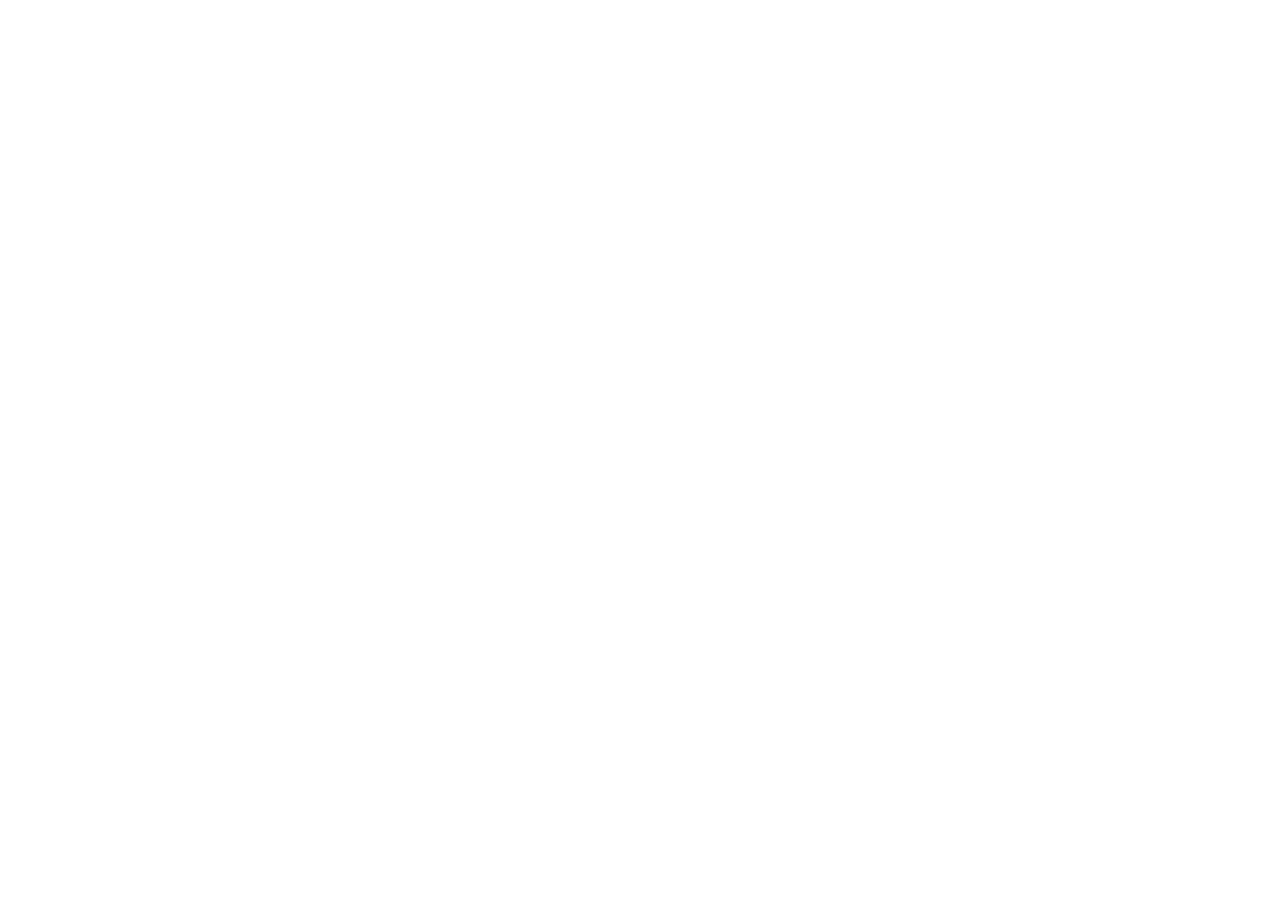
==== index.html @ 92ce4190 "able to display a clock face" ====
<!DOCTYPE html>
<html lang="en">
<head>
	<meta charset="utf-8">
	<title>D3 Clock</title>
	<script src="//cdnjs.cloudflare.com/ajax/libs/d3/3.5.6/d3.min.js" charset="utf-8"></script>
	<link href="d3clock.css" rel="stylesheet">
</head>
<body>
	<script>
	var showD3Clock = function () {
		var w = 600; 
		var h = 600;

		var cx = w / 2;
		var cy = h / 2; 
		var margin = 10;
		var r = w / 2 - margin; 

		var svg = d3.select("body").append("svg")
		.attr("class", "clock")
		.attr("width", w)
		.attr("height", h);

		clockFace();

		function clockFace() {
			var hourTickLength = Math.round(r * 0.2);
			var minuteTickLength = Math.round(r * 0.1);
			for (var i = 0; i < 60; i++) {
				var tickLength, tickClass;
				if (i % 5 == 0) {
					tickLength = hourTickLength;
					tickGroup = "hourtick";
				} else {
					tickLength = minuteTickLength;
					tickClass = "minutetick";
				}
				svg.append("line")
				.attr("class", tickClass + " face")
				.attr("x1", cx)
				.attr("y1", margin)
				.attr("x2", cx)
				.attr("y2", margin + tickLength)
				.attr("transform", "rotate(" + i * 6 
					+ "," + cx + "," + cy + ")");
			}
		}
	}

	showD3Clock();
	</script>
</body>
</html>
---- d3clock.css ----
svg.clock {
    stroke-linecap: round;
}

.face {
    stroke: #aac;
    stroke-width: 6;
}

.hourtick.face {
}

.minutetick.face {
    stroke-width: 2;
}

.hand {
    stroke: #336;
    stroke-width: 8;
}

.hour.hand {
    stroke-width: 12;
}

.minute.hand {
}

.second.hand {
    stroke: red;
    stroke-width: 4;
}
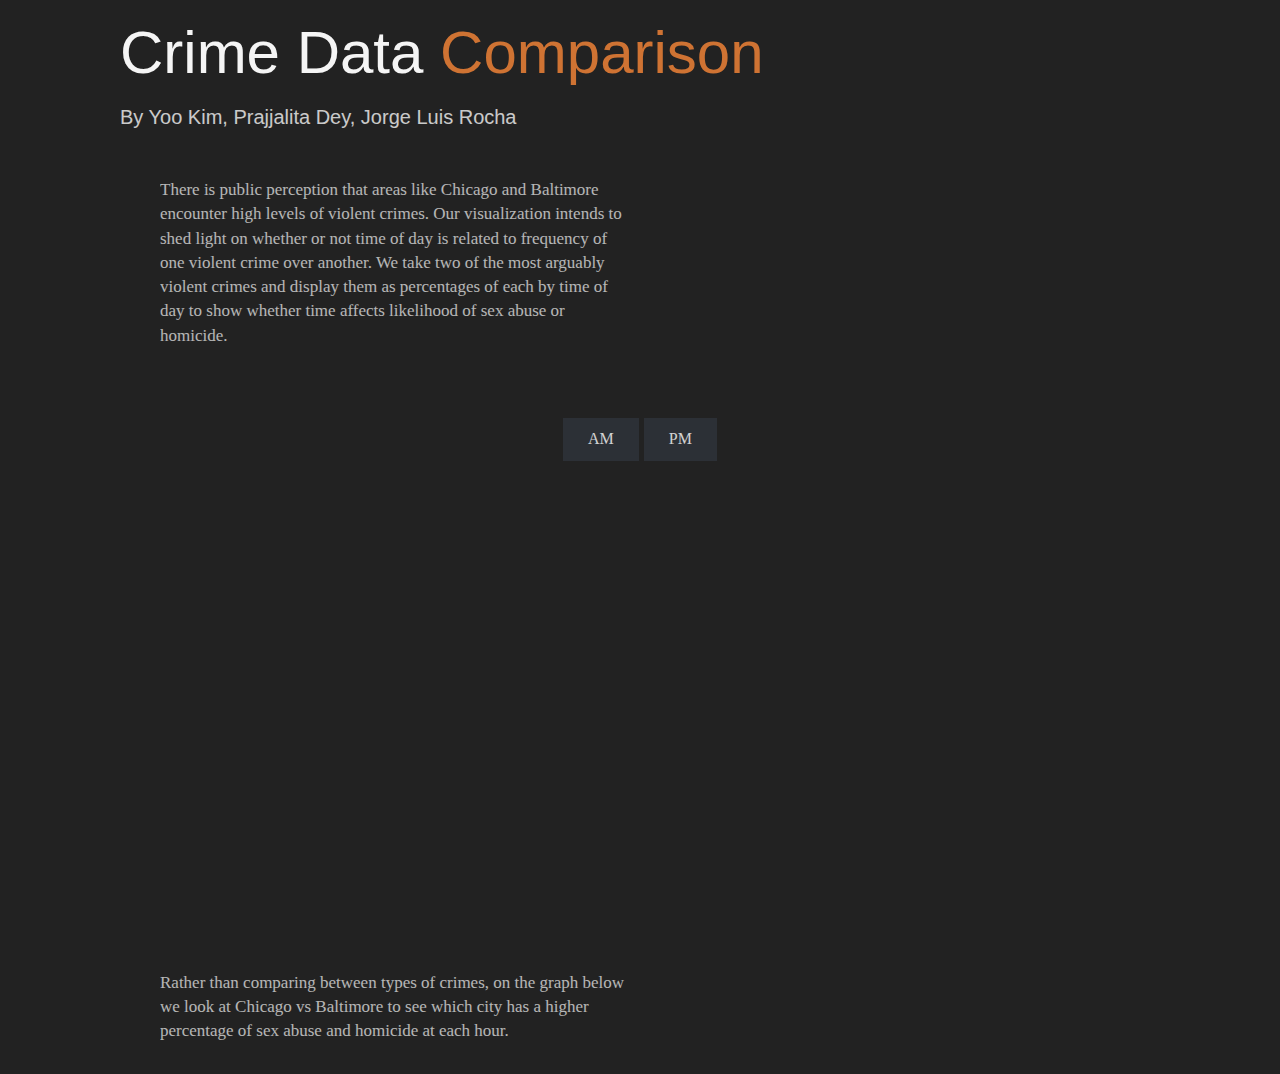
==== commit a6071322: "this version works and does what is supposed to for the most part. only factors that need fixing is " ====
--- a/index.html
+++ b/index.html
@@ -1,54 +1,1200 @@
 <!DOCTYPE html>
 <html lang="en">
 <head>
-	<meta charset="utf-8">
-	<title>D3 Clock</title>
-	<script src="//cdnjs.cloudflare.com/ajax/libs/d3/3.5.6/d3.min.js" charset="utf-8"></script>
-	<link href="d3clock.css" rel="stylesheet">
+  <meta charset="utf-8">
+  <title>D3 Clock</title>
+  <script src="https://d3js.org/d3.v4.min.js"></script>
+  <script src="http://d3js.org/queue.v1.min.js"></script>
+  <script src="http://code.jquery.com/jquery-1.11.1.min.js"></script>
+  <!-- bootstrap -->
+  <script src="https://maxcdn.bootstrapcdn.com/bootstrap/3.3.7/js/bootstrap.min.js" integrity="sha384-Tc5IQib027qvyjSMfHjOMaLkfuWVxZxUPnCJA7l2mCWNIpG9mGCD8wGNIcPD7Txa" crossorigin="anonymous"></script>
+  <!-- Latest compiled and minified CSS -->
+  <link rel="stylesheet" href="https://maxcdn.bootstrapcdn.com/bootstrap/3.3.7/css/bootstrap.min.css" integrity="sha384-BVYiiSIFeK1dGmJRAkycuHAHRg32OmUcww7on3RYdg4Va+PmSTsz/K68vbdEjh4u" crossorigin="anonymous">
+  <!-- my own styling -->
+  <link href="d3clock.css" rel="stylesheet">
 </head>
 <body>
-	<script>
-	var showD3Clock = function () {
-		var w = 600; 
-		var h = 600;
-
-		var cx = w / 2;
-		var cy = h / 2; 
-		var margin = 10;
-		var r = w / 2 - margin; 
-
-		var svg = d3.select("body").append("svg")
-		.attr("class", "clock")
-		.attr("width", w)
-		.attr("height", h);
-
-		clockFace();
-
-		function clockFace() {
-			var hourTickLength = Math.round(r * 0.2);
-			var minuteTickLength = Math.round(r * 0.1);
-			for (var i = 0; i < 60; i++) {
-				var tickLength, tickClass;
-				if (i % 5 == 0) {
-					tickLength = hourTickLength;
-					tickGroup = "hourtick";
-				} else {
-					tickLength = minuteTickLength;
-					tickClass = "minutetick";
-				}
-				svg.append("line")
-				.attr("class", tickClass + " face")
-				.attr("x1", cx)
-				.attr("y1", margin)
-				.attr("x2", cx)
-				.attr("y2", margin + tickLength)
-				.attr("transform", "rotate(" + i * 6 
-					+ "," + cx + "," + cy + ")");
-			}
-		}
-	}
-
-	showD3Clock();
-	</script>
+<nav class="navbar navbar-default navbar-static-top" style="background-color:#222; border:none;">
+  <div class="container">
+    <h1 style="color:whitesmoke">Crime Data <span style ="color:#cf7333">Comparison</span></h1>
+    <h2 style="color:whitesmoke">By Yoo Kim, Prajjalita Dey, Jorge Luis Rocha </h2>
+  </div>
+</nav>
+
+<div id ="containerCustom">
+<!--<h1>Crime Data <span style ="color:#cf7333">Comparison</span></h1>
+  <h2>By Yoo Kim, Prajjalita Dey, Jorge Luis Rocha </h2>-->
+
+<p id ="description">There is public perception that areas like Chicago and Baltimore encounter high levels of violent crimes. Our visualization intends to shed light on whether or not time of day is related to frequency of one violent crime over another. We take two of the most arguably violent 
+crimes and display them as percentages of each by time of day to show whether time
+affects likelihood of sex abuse or homicide.</p>
+
+  <div id = "button" class="buttonAM" data-toggle="tooltip" data-placement="left" title="View crime comparisons for AM times">AM</div>
+  <div id = "button" class="buttonPM" data-toggle="tooltip" data-placement="right" title="View crime comparisons for PM times">PM</div>
+  <div id = "canvasAM"><p id ="AMText"></p>
+  </button></div>
+  <div id = "canvasPM"><p id ="AMText"></p></div>
+  <div id="linegraph"></div>
+  <div id="description">Rather than comparing between types of crimes, on the graph below we look at Chicago vs Baltimore to see which city has a higher percentage of sex abuse and homicide at each hour.</div>
+</div>
+
+  <script>
+  d3.queue()
+  .defer(d3.tsv, "BltPercentages.csv")
+  .await(function (error, rawData) {
+    var dataArray1 = d3.values(rawData).filter(function (d) {
+      if (typeof d == "object") return d;
+    });
+    dataArray1 = dataArray1.slice(0, dataArray1.length - 1);
+    var input1 = dataArray1[0]['Sex Abuse'];
+    var input1_idx = 0;
+
+    var showD3ClockNYAM = function () {
+      var w = 600; 
+      var h = 600;
+
+      var cx = w / 2;
+      var cy = h / 2; 
+      var margin = 10;
+      var r = w / 2 - margin; 
+
+      var rotate = 180;
+
+      var svg1 = d3.select("#canvasAM").append("svg")
+      .attr("class", "clockNY")
+      .attr("width", w)
+      .attr("height", h);
+      
+      /* text percentages */
+      var g1 = svg1.append("g").attr("transform", "translate(30," + (h / 10) + ")")
+      .attr("fill", "#9b0f1d");
+      var g2 = svg1.append("g").attr("transform", "translate(400," + (h / 10) + ")")
+      .attr("fill", "#f24343");
+      var g3 = svg1.append("g").attr("transform", "translate(30," + (10* h / 10) + ")")
+      .attr("fill", "whitesmoke");
+
+       // The initial display.
+      var input1_txt1 = 'Sex abuse:' + Math.round(parseFloat(input1) * 100) + '%';
+      var input1_txt2 = 'Homocide: ' + (100 - Math.round(parseFloat(input1) * 100)) + '%';
+      var input1_txt3 = 'HOUR: ' + 12;
+      
+      updateText1(input1_txt1);
+      updateText2(input1_txt2);
+      updateText3(input1_txt3);
+
+      clockFace();
+
+      minuteHand();
+      hourHand();
+      secondHand(input1);
+
+      //rotation function called every second
+      setInterval(function() {
+        if (rotate == 540) {
+          rotate = 210;
+        } else {
+            rotate+=30;
+        }
+
+        checkInput1();
+        
+        input1_idx++;
+        if (input1_idx == 12) {
+            input1_idx = 0;
+        }
+
+        input1 = dataArray1[input1_idx]['Sex Abuse'];
+        input1_txt1 = 'Sex abuse:' + Math.round(parseFloat(input1) * 100) + '%';
+        input1_txt2 = 'Homocide:' + (100 - Math.round(parseFloat(input1) * 100)) + '%';
+        if (input1_idx == 0) {
+          input1_txt3 = 'HOUR: ' + 12;
+        } else {
+          input1_txt3 = 'HOUR: ' + input1_idx;
+        }
+        
+        updateText1(input1_txt1);
+        updateText2(input1_txt2);
+        updateText3(input1_txt3);
+
+        d3.select("#myNYAMRect").transition().duration("400").attr("transform","translate("+w/2+","+h/2+")rotate("+rotate+")");
+        d3.select("#myNYAMRect2").transition().duration("400").attr("transform","translate("+w/2+","+h/2+")rotate("+rotate+")").attr("height", input1 * 150);
+         
+      },2000);
+
+      function clockFace() {
+        var hourTickLength = Math.round(r * 0.2);
+        var minuteTickLength = Math.round(r * 0.1);
+        for (var i = 0; i < 60; i++) {
+          var tickLength, tickClass;
+          if (i % 5 == 0) {
+            tickLength = hourTickLength;
+            tickGroup = "hourtick";
+          } else {
+            tickLength = minuteTickLength;
+            tickClass = "minutetick";
+          }
+          svg1.append("line")
+          .attr("class", tickClass + " face")
+          .attr("x1", cx)
+          .attr("y1", margin)
+          .attr("x2", cx)
+          .attr("y2", margin + tickLength)
+          .attr("transform", "rotate(" + i * 6 
+            + "," + cx + "," + cy + ")");
+        }
+      }
+
+      function checkInput1() {
+        var smallRotate = rotate - 180;
+        if (smallRotate % 30 == 0) {
+          var e = smallRotate / 30;
+          if (e == 12) {e = 0};
+          input1 = dataArray1[e]['Sex Abuse'];
+        }
+      }
+
+      function minuteHand() {
+        svg1.append("rect")
+        .attr("width", 10)
+        .attr("height", cy-15)
+        .attr("x", cx - 5)
+        .attr("y", 10)
+        .attr("fill","#cbcbcb");
+      }
+
+
+      function hourHand() {
+        svg1.append("rect")
+       .attr("id","myNYAMRect")
+       .attr("fill","#f24343")
+       .attr("width",10).attr("height",180)
+       .attr("x",-5)
+       .attr("y",5)
+       .attr("transform","translate("+w/2+","+h/2+")rotate("+rotate+")");
+      }
+
+      function secondHand(b) {
+        svg1.append("rect")
+       .attr("id","myNYAMRect2")
+       .attr("fill","#9b0f1d")
+       .attr("width",10).attr("height",b * 150)
+       .attr("x",-5)
+       .attr("y",5)
+       .attr("transform","translate("+w/2+","+h/2+")rotate("+rotate+")");
+      }
+
+
+      svg1.append("text")
+      .attr("x", cx-50)
+      .attr("y", -80)
+      .attr("height", 10)
+      .attr("width", 10)
+      .attr("fill", "#34a5da")
+      .style('font-size','25px')
+      .text('Baltimore');
+
+      function updateText1(data) {
+
+          // DATA JOIN
+          // Join new data with old elements, if any.
+          var text = g1.selectAll("text")
+            .data(data);
+
+          // UPDATE
+          // Update old elements as needed.
+          text.attr("class", "update");
+
+          // ENTER
+          // Create new elements as needed.
+          //
+          // ENTER + UPDATE
+          // After merging the entered elements with the update selection,
+          // apply operations to both.
+          text.enter().append("text")
+              .attr("class", "enter")
+              .attr("x", function(d, i) { return i * 15; })
+              .attr('y',-50)
+              .attr("dy", ".35em")
+              .merge(text)
+              .text(function(d) { return d; });
+
+          // EXIT
+          // Remove old elements as needed.
+          text.exit().remove();
+        }
+
+        function updateText2(data) {
+
+          // DATA JOIN
+          // Join new data with old elements, if any.
+          var text = g2.selectAll("text")
+            .data(data);
+
+          // UPDATE
+          // Update old elements as needed.
+          text.attr("class", "update");
+
+          // ENTER
+          // Create new elements as needed.
+          //
+          // ENTER + UPDATE
+          // After merging the entered elements with the update selection,
+          // apply operations to both.
+          text.enter().append("text")
+              .attr("class", "enter")
+              .attr("x", function(d, i) {return i * 15; })
+              .attr('y',-50)
+              .attr("dy", ".35em")
+              .merge(text)
+              .text(function(d) { return d; });
+
+          // EXIT
+          // Remove old elements as needed.
+          text.exit().remove();
+        }
+
+        function updateText3(data) {
+
+          // DATA JOIN
+          // Join new data with old elements, if any.
+          var text = g3.selectAll("text")
+            .data(data);
+
+          // UPDATE
+          // Update old elements as needed.
+          text.attr("class", "update");
+
+          // ENTER
+          // Create new elements as needed.
+          //
+          // ENTER + UPDATE
+          // After merging the entered elements with the update selection,
+          // apply operations to both.
+          text.enter().append("text")
+              .attr("class", "enter")
+              .attr("x", function(d, i) { return i * 15; })
+              .attr('y',-50)
+              .attr("dy", ".35em")
+              .merge(text)
+              .text(function(d) { return d; });
+
+          // EXIT
+          // Remove old elements as needed.
+          text.exit().remove();
+        }
+    }
+
+    showD3ClockNYAM();
+
+  });
+  /* END NY AM */
+
+  d3.queue()
+  .defer(d3.csv, "CHpercentages.csv")
+  .await(function (error, rawData) {
+    var dataArray2 = d3.values(rawData).filter(function (d) {
+      if (typeof d == "object") return d;
+    });
+    dataArray2 = dataArray2.slice(0, dataArray2.length - 1);
+    var input2 = dataArray2[0]['Sex Abuse ']
+    var input2_idx = 0;
+
+    var showD3ClockChiAM = function () {
+      var w = 600; 
+      var h = 600;
+
+      var cx = w / 2;
+      var cy = h / 2; 
+      var margin = 10;
+      var r = w / 2 - margin; 
+
+      var rotate = 180;
+
+      var svg2 = d3.select("#canvasAM").append("svg")
+      .attr("class", "clockChi")
+      .attr("width", w)
+      .attr("height", h);
+
+      /* text percentages */
+      var g1 = svg2.append("g").attr("transform", "translate(30," + (h / 10) + ")")
+      .attr("fill", "#9b0f1d");
+      var g2 = svg2.append("g").attr("transform", "translate(400," + (h / 10) + ")")
+      .attr("fill", "#f24343");
+      var g3 = svg2.append("g").attr("transform", "translate(30," + (10* h / 10) + ")")
+      .attr("fill", "whitesmoke");
+
+      clockFace();
+
+      minuteHand();
+      hourHand();
+      secondHand(input2);
+
+      // The initial display.
+      var input2_txt1 = 'Sex abuse:' + Math.round(parseFloat(input2) * 100) + '%';
+      var input2_txt2 = 'Homocide: ' + (100 - Math.round(parseFloat(input2) * 100)) + '%';
+      var input2_txt3 = 'HOUR: ' + 12;
+
+      updateText1(input2_txt1);
+      updateText2(input2_txt2);
+      updateText3(input2_txt3);
+
+      //rotation function called every second
+      setInterval(function(){
+        if (rotate == 540) {
+          rotate = 210;
+        } else {
+            rotate+=30;
+        }
+        checkInput2();
+
+        input2_idx++;
+        if (input2_idx == 12) {
+            input2_idx = 0;
+        }
+
+        input2 = dataArray2[input2_idx]['Sex Abuse '];
+        input2_txt1 = 'Sex abuse: ' + Math.round(parseFloat(input2) * 100) + '%';
+        input2_txt2 = 'Homicide: ' + (100 - Math.round(parseFloat(input2) * 100)) + '%';
+        if (input2_idx == 0) {
+          input2_txt3 = 'HOUR: ' + 12;
+        } else {
+          input2_txt3 = 'HOUR: ' + input2_idx;
+        }
+
+        updateText1(input2_txt1);
+        updateText2(input2_txt2);
+        updateText3(input2_txt3);
+
+        d3.select("#myCHIAMRect").transition().duration("400").attr("transform","translate("+w/2+","+h/2+")rotate("+rotate+")");
+        d3.select("#myCHIAMRect2").transition().duration("400").attr("transform","translate("+w/2+","+h/2+")rotate("+rotate+")").attr("height", input2 * 150);
+      
+      },2000);
+
+
+      function clockFace() {
+        var hourTickLength = Math.round(r * 0.2);
+        var minuteTickLength = Math.round(r * 0.1);
+        for (var i = 0; i < 60; i++) {
+          var tickLength, tickClass;
+          if (i % 5 == 0) {
+            tickLength = hourTickLength;
+            tickGroup = "hourtick";
+          } else {
+            tickLength = minuteTickLength;
+            tickClass = "minutetick";
+          }
+          svg2.append("line")
+          .attr("class", tickClass + " face")
+          .attr("x1", cx)
+          .attr("y1", margin)
+          .attr("x2", cx)
+          .attr("y2", margin + tickLength)
+          .attr("transform", "rotate(" + i * 6 
+            + "," + cx + "," + cy + ")");
+        }
+      }
+
+      function checkInput2() {
+        var smallRotate = rotate - 180;
+        if (smallRotate % 30 == 0) {
+          var e = smallRotate / 30;
+          if (e == 12) {e = 0};
+          input2 = dataArray2[e]['Sex Abuse '];
+        }
+      }
+
+      function minuteHand() {
+        svg2.append("rect")
+        .attr("width", 10)
+        .attr("height", cy-15)
+        .attr("x", cx - 5)
+        .attr("y", 10)
+        .attr("fill","#cbcbcb");
+      }
+
+      function hourHand() {
+        svg2.append("rect")
+       .attr("id","myCHIAMRect")
+       .attr("fill","#f24343")
+       .attr("width",10).attr("height",180)
+       .attr("x",-5)
+       .attr("y",5)
+       .attr("transform","translate("+w/2+","+h/2+")rotate("+rotate+")");
+      }
+
+      function secondHand(b) {
+        svg2.append("rect")
+       .attr("id","myCHIAMRect2")
+       .attr("fill","#9b0f1d")
+       .attr("width",10).attr("height",b * 150)
+       .attr("x",-5)
+       .attr("y",5)
+       .attr("transform","translate("+w/2+","+h/2+")rotate("+rotate+")");
+      }
+
+      svg2.append("text")
+      .attr("x", cx-50)
+      .attr("y", -80)
+      .attr("height", 10)
+      .attr("width", 10)
+      .attr("fill", "#cf7333")
+      .style('font-size','25px')
+      .text('Chicago');
+
+      function updateText1(data) {
+
+          // DATA JOIN
+          // Join new data with old elements, if any.
+          var text = g1.selectAll("text")
+            .data(data);
+
+          // UPDATE
+          // Update old elements as needed.
+          text.attr("class", "update");
+
+          // ENTER
+          // Create new elements as needed.
+          //
+          // ENTER + UPDATE
+          // After merging the entered elements with the update selection,
+          // apply operations to both.
+          text.enter().append("text")
+              .attr("class", "enter")
+              .attr("x", function(d, i) { return i * 10; })
+              .attr('y',-50)
+              .attr("dy", ".35em")
+              .merge(text)
+              .text(function(d) { return d; });
+
+          // EXIT
+          // Remove old elements as needed.
+          text.exit().remove();
+        }
+
+        function updateText2(data) {
+
+          // DATA JOIN
+          // Join new data with old elements, if any.
+          var text = g2.selectAll("text")
+            .data(data);
+
+          // UPDATE
+          // Update old elements as needed.
+          text.attr("class", "update");
+
+          // ENTER
+          // Create new elements as needed.
+          //
+          // ENTER + UPDATE
+          // After merging the entered elements with the update selection,
+          // apply operations to both.
+          text.enter().append("text")
+              .attr("class", "enter")
+              .attr("x", function(d, i) { return i * 10; })
+              .attr('y',-50)
+              .attr("dy", ".35em")
+
+              .merge(text)
+              .text(function(d) { return d; });
+
+          // EXIT
+          // Remove old elements as needed.
+          text.exit().remove();
+        }
+
+        function updateText3(data) {
+
+          // DATA JOIN
+          // Join new data with old elements, if any.
+          var text = g3.selectAll("text")
+            .data(data);
+
+          // UPDATE
+          // Update old elements as needed.
+          text.attr("class", "update");
+
+          // ENTER
+          // Create new elements as needed.
+          //
+          // ENTER + UPDATE
+          // After merging the entered elements with the update selection,
+          // apply operations to both.
+          text.enter().append("text")
+              .attr("class", "enter")
+              .attr("x", function(d, i) { return i * 15; })
+              .attr('y',-50)
+              .attr("dy", ".35em")
+              .merge(text)
+              .text(function(d) { return d; });
+
+          // EXIT
+          // Remove old elements as needed.
+          text.exit().remove();
+        }
+    }
+
+    showD3ClockChiAM();
+
+  });
+
+/* PM SECTION */
+d3.queue()
+  .defer(d3.tsv, "BltPercentages.csv")
+  .await(function (error, rawData) {
+    var dataArray3 = d3.values(rawData).filter(function (d) {
+      if (typeof d == "object") return d;
+    });
+    dataArray3 = dataArray3.slice(12, dataArray3.length - 1);
+    var input3 = dataArray3[0]['Sex Abuse'];
+    var input3_idx = 0;
+
+    var showD3ClockNYPM = function () {
+      var w = 600; 
+      var h = 600;
+
+      var cx = w / 2;
+      var cy = h / 2; 
+      var margin = 10;
+      var r = w / 2 - margin; 
+
+      var rotate = 180;
+
+      var svg3 = d3.select("#canvasPM").append("svg")
+      .attr("class", "clockNY")
+      .attr("width", w)
+      .attr("height", h);
+      
+      /* text percentages */
+      var g1 = svg3.append("g").attr("transform", "translate(30," + (h / 10) + ")")
+      .attr("fill", "#9b0f1d");
+      var g2 = svg3.append("g").attr("transform", "translate(400," + (h / 10) + ")")
+      .attr("fill", "#f24343");
+      var g3 = svg3.append("g").attr("transform", "translate(30," + (10* h / 10) + ")")
+      .attr("fill", "whitesmoke");
+
+       // The initial display.
+      var input3_txt1 = 'Sex abuse:' + Math.round(parseFloat(input3) * 100) + '%';
+      var input3_txt2 = 'Homocide: ' + (100 - Math.round(parseFloat(input3) * 100)) + '%';
+      var input3_txt3 = 'HOUR: ' + 12;
+      
+      updateText1(input3_txt1);
+      updateText2(input3_txt2);
+      updateText3(input3_txt3);
+
+
+      clockFace();
+
+      minuteHand();
+      hourHand();
+      secondHand(input3);
+
+      //rotation function called every second
+      setInterval(function() {
+        if (rotate == 540) {
+          rotate = 210;
+        } else {
+            rotate+=30;
+        }
+
+        checkInput3();
+        input3_idx++;
+        if (input3_idx == 12) {
+            input3_idx = 0;
+        }
+
+        input3 = dataArray3[input3_idx]['Sex Abuse'];
+        input3_txt1 = 'Sex abuse:' + Math.round(parseFloat(input3) * 100) + '%';
+        input3_txt2 = 'Homocide:' + (100 - Math.round(parseFloat(input3) * 100)) + '%';
+        if (input3_idx == 0) {
+          input3_txt3 = 'HOUR: ' + 12;
+        } else {
+          input3_txt3 = 'HOUR: ' + input3_idx;
+        }
+
+        updateText1(input3_txt1);
+        updateText2(input3_txt2);
+        updateText3(input3_txt3);
+
+        d3.select("#myNYPMRect").transition().duration("400").attr("transform","translate("+w/2+","+h/2+")rotate("+rotate+")");
+        d3.select("#myNYPMRect2").transition().duration("400").attr("transform","translate("+w/2+","+h/2+")rotate("+rotate+")").attr("height", input3 * 150);
+         
+      },2000);
+
+      function clockFace() {
+        var hourTickLength = Math.round(r * 0.2);
+        var minuteTickLength = Math.round(r * 0.1);
+        for (var i = 0; i < 60; i++) {
+          var tickLength, tickClass;
+          if (i % 5 == 0) {
+            tickLength = hourTickLength;
+            tickGroup = "hourtick";
+          } else {
+            tickLength = minuteTickLength;
+            tickClass = "minutetick";
+          }
+          svg3.append("line")
+          .attr("class", tickClass + " face")
+          .attr("x1", cx)
+          .attr("y1", margin)
+          .attr("x2", cx)
+          .attr("y2", margin + tickLength)
+          .attr("transform", "rotate(" + i * 6 
+            + "," + cx + "," + cy + ")");
+        }
+      }
+
+      function checkInput3() {
+        var smallRotate = rotate - 180;
+        if (smallRotate % 30 == 0) {
+          var e = smallRotate / 30;
+          if (e == 12) {e = 0};
+          input3 = dataArray3[e]['Sex Abuse'];
+        }
+      }
+
+      function minuteHand() {
+        svg3.append("rect")
+        .attr("width", 10)
+        .attr("height", cy-15)
+        .attr("x", cx - 5)
+        .attr("y", 10)
+        .attr("fill","#cbcbcb");
+      }
+
+
+      function hourHand() {
+        svg3.append("rect")
+       .attr("id","myNYPMRect")
+       .attr("fill","#f24343")
+       .attr("width",10).attr("height",180)
+       .attr("x",-5)
+       .attr("y",5)
+       .attr("transform","translate("+w/2+","+h/2+")rotate("+rotate+")");
+      }
+
+      function secondHand(b) {
+        svg3.append("rect")
+       .attr("id","myNYPMRect2")
+       .attr("fill","#9b0f1d")
+       .attr("width",10).attr("height",b * 150)
+       .attr("x",-5)
+       .attr("y",5)
+       .attr("transform","translate("+w/2+","+h/2+")rotate("+rotate+")");
+      }
+
+
+      svg3.append("text")
+      .attr("x", cx-50)
+      .attr("y", -80)
+      .attr("height", 10)
+      .attr("width", 10)
+      .attr("fill", "#34a5da")
+      .style('font-size','25px')
+      .text('Baltimore');
+
+      function updateText1(data) {
+
+          // DATA JOIN
+          // Join new data with old elements, if any.
+          var text = g1.selectAll("text")
+            .data(data);
+
+          // UPDATE
+          // Update old elements as needed.
+          text.attr("class", "update");
+
+          // ENTER
+          // Create new elements as needed.
+          //
+          // ENTER + UPDATE
+          // After merging the entered elements with the update selection,
+          // apply operations to both.
+          text.enter().append("text")
+              .attr("class", "enter")
+              .attr("x", function(d, i) { return i * 15; })
+              .attr('y',-50)
+              .attr("dy", ".35em")
+              .merge(text)
+              .text(function(d) { return d; });
+
+          // EXIT
+          // Remove old elements as needed.
+          text.exit().remove();
+        }
+
+        function updateText2(data) {
+
+          // DATA JOIN
+          // Join new data with old elements, if any.
+          var text = g2.selectAll("text")
+            .data(data);
+
+          // UPDATE
+          // Update old elements as needed.
+          text.attr("class", "update");
+
+          // ENTER
+          // Create new elements as needed.
+          //
+          // ENTER + UPDATE
+          // After merging the entered elements with the update selection,
+          // apply operations to both.
+          text.enter().append("text")
+              .attr("class", "enter")
+              .attr("x", function(d, i) { return i * 15; })
+              .attr('y',-50)
+              .attr("dy", ".35em")
+              .merge(text)
+              .text(function(d) { return d; });
+
+          // EXIT
+          // Remove old elements as needed.
+          text.exit().remove();
+        }
+
+        function updateText3(data) {
+
+          // DATA JOIN
+          // Join new data with old elements, if any.
+          var text = g3.selectAll("text")
+            .data(data);
+
+          // UPDATE
+          // Update old elements as needed.
+          text.attr("class", "update");
+
+          // ENTER
+          // Create new elements as needed.
+          //
+          // ENTER + UPDATE
+          // After merging the entered elements with the update selection,
+          // apply operations to both.
+          text.enter().append("text")
+              .attr("class", "enter")
+              .attr("x", function(d, i) { return i * 15; })
+              .attr('y',-50)
+              .attr("dy", ".35em")
+              .merge(text)
+              .text(function(d) { return d; });
+
+          // EXIT
+          // Remove old elements as needed.
+          text.exit().remove();
+        }
+    }
+
+    showD3ClockNYPM();
+
+  });
+  /* END NY PM */
+
+d3.queue()
+  .defer(d3.csv, "CHpercentages.csv")
+  .await(function (error, rawData) {
+    var dataArray4 = d3.values(rawData).filter(function (d) {
+      if (typeof d == "object") return d;
+    });
+    dataArray4 = dataArray4.slice(12, dataArray4.length - 1);
+    console.log(dataArray4);
+    var input4 = dataArray4[0]['Sex Abuse ']
+    var input4_idx = 0;
+
+    var showD3ClockChiPM = function () {
+      var w = 600; 
+      var h = 600;
+
+      var cx = w / 2;
+      var cy = h / 2; 
+      var margin = 10;
+      var r = w / 2 - margin; 
+
+      var rotate = 180;
+
+      var svg4 = d3.select("#canvasPM").append("svg")
+      .attr("class", "clockChi")
+      .attr("width", w)
+      .attr("height", h);
+
+      /* text percentages */
+      var g1 = svg4.append("g").attr("transform", "translate(30," + (h / 10) + ")")
+      .attr("fill", "#9b0f1d");
+      var g2 = svg4.append("g").attr("transform", "translate(400," + (h / 10) + ")")
+      .attr("fill", "#f24343");
+      var g3 = svg4.append("g").attr("transform", "translate(30," + (10* h / 10) + ")")
+      .attr("fill", "whitesmoke");
+
+      clockFace();
+
+      minuteHand();
+      hourHand();
+      secondHand(input4);
+
+      // The initial display.
+      var input4_txt1 = 'Sex abuse:' + Math.round(parseFloat(input4) * 100) + '%';
+      var input4_txt2 = 'Homocide: ' + (100 - Math.round(parseFloat(input4) * 100)) + '%';
+      var input4_txt3 = 'HOUR: ' + 12;
+
+      updateText1(input4_txt1);
+      updateText2(input4_txt2);
+      updateText3(input4_txt3)
+
+      //rotation function called every second
+      setInterval(function(){
+        if (rotate == 540) {
+          rotate = 210;
+        } else {
+            rotate+=30;
+        }
+          checkInput4();
+      
+        input4_idx++;
+        if (input4_idx == 12) {
+            input4_idx = 0;
+        }
+        input4 = dataArray4[input4_idx]['Sex Abuse '];
+        
+        input4_txt1 = 'Sex abuse: ' + Math.round(parseFloat(input4) * 100) + '%';
+        input4_txt2 = 'Homicide: ' + (100 - Math.round(parseFloat(input4) * 100)) + '%';
+        if (input4_idx == 0) {
+          input4_txt3 = 'HOUR: ' + 12;
+        } else {
+          input4_txt3 = 'HOUR: ' + input4_idx;
+        }
+        
+        updateText1(input4_txt1);
+        updateText2(input4_txt2);
+        updateText3(input4_txt3);
+
+        d3.select("#myCHIPMRect").transition().duration("400").attr("transform","translate("+w/2+","+h/2+")rotate("+rotate+")");
+        d3.select("#myCHIPMRect2").transition().duration("400").attr("transform","translate("+w/2+","+h/2+")rotate("+rotate+")").attr("height", input4 * 150);
+      },2000);
+
+
+      function clockFace() {
+        var hourTickLength = Math.round(r * 0.2);
+        var minuteTickLength = Math.round(r * 0.1);
+        for (var i = 0; i < 60; i++) {
+          var tickLength, tickClass;
+          if (i % 5 == 0) {
+            tickLength = hourTickLength;
+            tickGroup = "hourtick";
+          } else {
+            tickLength = minuteTickLength;
+            tickClass = "minutetick";
+          }
+          svg4.append("line")
+          .attr("class", tickClass + " face")
+          .attr("x1", cx)
+          .attr("y1", margin)
+          .attr("x2", cx)
+          .attr("y2", margin + tickLength)
+          .attr("transform", "rotate(" + i * 6 
+            + "," + cx + "," + cy + ")");
+        }
+      }
+
+
+      function checkInput4() {
+        var smallRotate = rotate - 180;
+        if (smallRotate % 30 == 0) {
+          var e = smallRotate / 30;
+          if (e == 12) {e = 0};
+          input4 = dataArray4[e]['Sex Abuse '];
+        }
+      }
+
+      function minuteHand() {
+        svg4.append("rect")
+        .attr("width", 10)
+        .attr("height", cy-15)
+        .attr("x", cx - 5)
+        .attr("y", 10)
+        .attr("fill","#cbcbcb");
+      }
+
+      function hourHand() {
+       svg4.append("rect")
+       .attr("id","myCHIPMRect")
+       .attr("fill","#f24343")
+       .attr("width",10).attr("height",180)
+       .attr("x",-5)
+       .attr("y",5)
+       .attr("transform","translate("+w/2+","+h/2+")rotate("+rotate+")");
+      }
+
+      function secondHand(b) {
+        svg4.append("rect")
+       .attr("id","myCHIPMRect2")
+       .attr("fill","#9b0f1d")
+       .attr("width",10).attr("height",b * 150)
+       .attr("x",-5)
+       .attr("y",5)
+       .attr("transform","translate("+w/2+","+h/2+")rotate("+rotate+")");
+      }
+
+      
+      function updateText1(data) {
+
+          // DATA JOIN
+          // Join new data with old elements, if any.
+          var text = g1.selectAll("text")
+            .data(data);
+
+          // UPDATE
+          // Update old elements as needed.
+          text.attr("class", "update");
+
+          // ENTER
+          // Create new elements as needed.
+          //
+          // ENTER + UPDATE
+          // After merging the entered elements with the update selection,
+          // apply operations to both.
+          text.enter().append("text")
+              .attr("class", "enter")
+              .attr("x", function(d, i) { return i * 10; })
+              .attr('y',-50)
+              .attr('dy','.35em')
+              .merge(text)
+              .text(function(d) { return d; });
+
+          // EXIT
+          // Remove old elements as needed.
+          text.exit().remove();
+        }
+
+        function updateText2(data) {
+
+          // DATA JOIN
+          // Join new data with old elements, if any.
+          var text = g2.selectAll("text")
+            .data(data);
+
+          // UPDATE
+          // Update old elements as needed.
+          text.attr("class", "update");
+
+          // ENTER
+          // Create new elements as needed.
+          //
+          // ENTER + UPDATE
+          // After merging the entered elements with the update selection,
+          // apply operations to both.
+          text.enter().append("text")
+              .attr("class", "enter")
+              .attr("x", function(d, i) { return i * 10; })
+              .attr('y',-50)
+              .attr('dy','.35em')
+              .merge(text)
+              .text(function(d) { return d; });
+
+          // EXIT
+          // Remove old elements as needed.
+          text.exit().remove();
+        }
+
+        function updateText3(data) {
+
+          // DATA JOIN
+          // Join new data with old elements, if any.
+          var text = g3.selectAll("text")
+            .data(data);
+
+          // UPDATE
+          // Update old elements as needed.
+          text.attr("class", "update");
+
+          // ENTER
+          // Create new elements as needed.
+          //
+          // ENTER + UPDATE
+          // After merging the entered elements with the update selection,
+          // apply operations to both.
+          text.enter().append("text")
+              .attr("class", "enter")
+              .attr("x", function(d, i) { return i * 15; })
+              .attr('y',-50)
+              .attr("dy", ".35em")
+              .merge(text)
+              .text(function(d) { return d; });
+
+          // EXIT
+          // Remove old elements as needed.
+          text.exit().remove();
+        }
+
+      svg4.append("text")
+      .attr("x", cx-50)
+      .attr("y", -80)
+      .attr("height", 10)
+      .attr("width", 10)
+      .attr("fill", "#cf7333")
+      .style('font-size','25px')
+      .text('Chicago');
+    }
+
+    showD3ClockChiPM();
+
+  });
+
+  
+
+/* now this is displaying stuff */
+  $(document).ready(function() {
+    $("#canvasPM").hide();
+    $('[data-toggle="tooltip"]').tooltip(); 
+  });
+
+  $(".buttonPM").click(function(){
+    $("#canvasAM").hide();
+    $("#canvasPM").show();
+    //$(".buttonPM").css('background-color','whitesmoke');
+    $(".buttonPM").css({"background-color": "whitesmoke", "color": "#2F343B"});
+    $(".buttonAM").css({"background-color": "#2F343B", "color": "whitesmoke"});
+  });
+  $(".buttonAM").click(function(){
+    $("#canvasAM").show();
+    $("#canvasPM").hide();
+    $(".buttonAM").css({"background-color": "whitesmoke", "color": "#2F343B"});
+    $(".buttonPM").css({"background-color": "#2F343B", "color": "whitesmoke"});
+  });
+
+
+  /* Prajj's Line Graph */
+  d3.csv("crime_percentage_hour.csv", function (d) {
+        return {
+            hour: +d.hour,
+            balt: +d.baltimore,
+            chi: +d.chicago
+        };
+        }, function (d) {
+            data = d;
+    });
+
+    queue()
+        .defer(d3.csv, 'crime_percentage_hour.csv')
+        .await(function (error) {
+            if (error) throw error;
+            linegraph();
+        });
+
+
+    function linegraph(error) {
+        var margin = {top: 20, right: 100, bottom: 30, left: 100},
+            width = 960 - margin.left - margin.right,
+            height = 500 - margin.top - margin.bottom;
+
+        // create svg elements
+        var svg = d3.select("#linegraph")
+                    .append("svg")
+                    .attr("height", height+margin.bottom+margin.top) // .attr("height", width)
+                    .attr("width", width+margin.left+margin.right);
+
+        // transform svg element
+        var g = svg.append("g")
+                .attr("transform", "translate(" + margin.left + "," + margin.top + ")");
+
+        // create x-scale
+        var xScale = d3.scaleLinear()
+                       .domain([0, d3.max(data, function(d){ return d.hour; })])
+                       .rangeRound([0, width]);
+
+        // create y-scale
+        var yScale = d3.scaleLinear()
+                       .domain([0, d3.max(data, function(d){ return parseFloat(d.chi); })])
+                       .rangeRound([height, 0]);
+
+        // add x-axis
+        g.append("g")
+           .attr("transform", "translate(0," + height + ")")
+           .attr("stroke","white")
+           .attr("class", "axisWhite")
+           .call(d3.axisBottom(xScale).ticks(24));
+
+        // x-axis label
+        svg.append("text")
+          .attr("transform",
+                "translate(" + (width + margin.right/2) + " ," + (height + margin.top/2) + ")")
+          .style("text-anchor", "middle")
+          .text("Hour")
+          .style("fill", "whitesmoke");
+
+        // add y-axis
+        g.append("g")
+           .attr('stroke','whitesmoke')
+           .attr("class", "axisWhite")
+           .call(d3.axisLeft(yScale));
+
+        // y-axis label
+        svg.append("text")
+          .attr("transform", "rotate(-90)")
+          .attr("y", margin.right/4)
+          .attr("x", -(margin.top + height)/2)
+          .attr("dy", "1em")
+          .style("text-anchor", "middle")
+          .text("Percentage of Crimes at Hour")
+          .style("fill", "whitesmoke"); 
+
+        // define Baltimore line
+        var baltline = d3.line()
+                .x(function(d) { return xScale(d.hour); })
+                .y(function(d) { return yScale(d.balt); });
+
+        // define Chicago line
+        var chline = d3.line()
+                .x(function(d) { return xScale(d.hour); })
+                .y(function(d) { return yScale(d.chi); });
+
+        // add Baltimore line
+        svg.append("path")
+              .data([data])
+              .attr("class", "line")
+              .style("stroke", "#34a5da")
+              .style("fill","none")
+              .attr("d", baltline)
+              .attr("transform", "translate(" + margin.left + ", " + margin.bottom + ")");
+
+        // add Chicago line
+        svg.append("path")
+              .data([data])
+              .attr("class", "line")
+              .style("stroke", "#cf7333")
+              .style("fill","none")
+              .attr("d", chline)
+              .attr("transform", "translate(" + margin.left + ", " + margin.bottom + ")");
+
+        var legend_data = [
+                        { name: 'Baltimore', color: '#34a5da'},
+                        { name: 'Chicago', color: '#cf7333'}
+                    ];
+
+        var legend = g.append("g")
+                .attr("font-family", "sans-serif")
+                .attr("font-size", 15)
+                .attr("text-anchor", "middle")
+            .selectAll('g')
+            .data(legend_data)
+            .enter().append('g')
+                .attr("transform", "translate(100, 100)");
+
+        legend.append('rect')
+            .attr('x', width - margin.right)
+            .attr('y', function(d, i){ return i * 20;})
+            .attr('width', 10)
+            .attr('height', 10)
+            .style('fill', function(d) { 
+              return (d.color);
+            });
+
+        legend.append('text')
+            .attr('x', width - margin.right/2)
+            .attr('y', function(d, i){ return (i *  20) + 9;})
+            .text(function(d) { 
+                return d.name; 
+            })
+            .style("fill", "whitesmoke");
+    }
+
+  </script>
 </body>
 </html>--- a/d3clock.css
+++ b/d3clock.css
@@ -1,9 +1,95 @@
+body {
+	background-color:#222 !important;
+}
+
+svg{
+	height:800px;
+}
+
+
+#containerCustom { 
+	height:100%; width:100%;
+	text-align:center;
+	font-family:"helvetica neue"; 
+	color:whitesmoke !important; 
+	font-size:20px !important;
+}
+
+h1 { 
+	font-size:60px;
+	text-align: left; padding-left:50px; 
+}
+h2 { 
+	opacity:.8 !important; text-align:left; padding-left:50px; font-size:20px; 
+	padding-bottom:20px;
+}
+
+#description{
+    display: block;
+    font-size: 17px;
+    padding-left: 160px !important;
+    opacity: .7;
+    /* padding-top: 80px; */
+    text-align: left;
+    padding-right: 650px;
+    padding-bottom: 30px;
+
+}
+
+#linegraph {
+	height:500px !important;
+}
+
+#button {
+    /*border: 1px solid #00BCD4;*/
+    color: white;
+    padding: 10px 25px;
+    text-align: center;
+    text-decoration: none;
+    display: inline-block;
+    font-size: 16px;
+    margin-top:30px;
+    cursor:pointer;
+    background-color:#2F343B;
+    opacity:.8;
+}
+
+#button:hover {
+    /*border: 1px solid #00BCD4;*/
+    color: #2F343B;
+    background-color:white;
+    opacity:.8;
+}
+
+.selected {
+    border: 1px solid black;
+    color: #2F343B;
+    background-color:white;
+    opacity:.8;
+}
+
 svg.clock {
     stroke-linecap: round;
+    /*border:1px solid black;*/
+    display: block;
+    text-align: center;
+    width: 50%;
+}
+
+.clockNY{
+	float:left;
+	padding-top:100px;
+
+}
+
+.clockChi{
+	float:right;
+	padding-top:100px;
 }
 
 .face {
-    stroke: #aac;
+    /*stroke: #aac;*/
+    stroke: whitesmoke;
     stroke-width: 6;
 }
 
@@ -29,4 +115,20 @@
 .second.hand {
     stroke: red;
     stroke-width: 4;
-}+}
+
+.hour-label{
+	font-size: 24px;
+}
+
+.axisWhite line{
+  stroke: whitesmoke;
+}
+
+.axisWhite path{
+  stroke: whitesmoke;
+}
+
+.axisWhite text{
+  fill: whitesmoke;
+} 